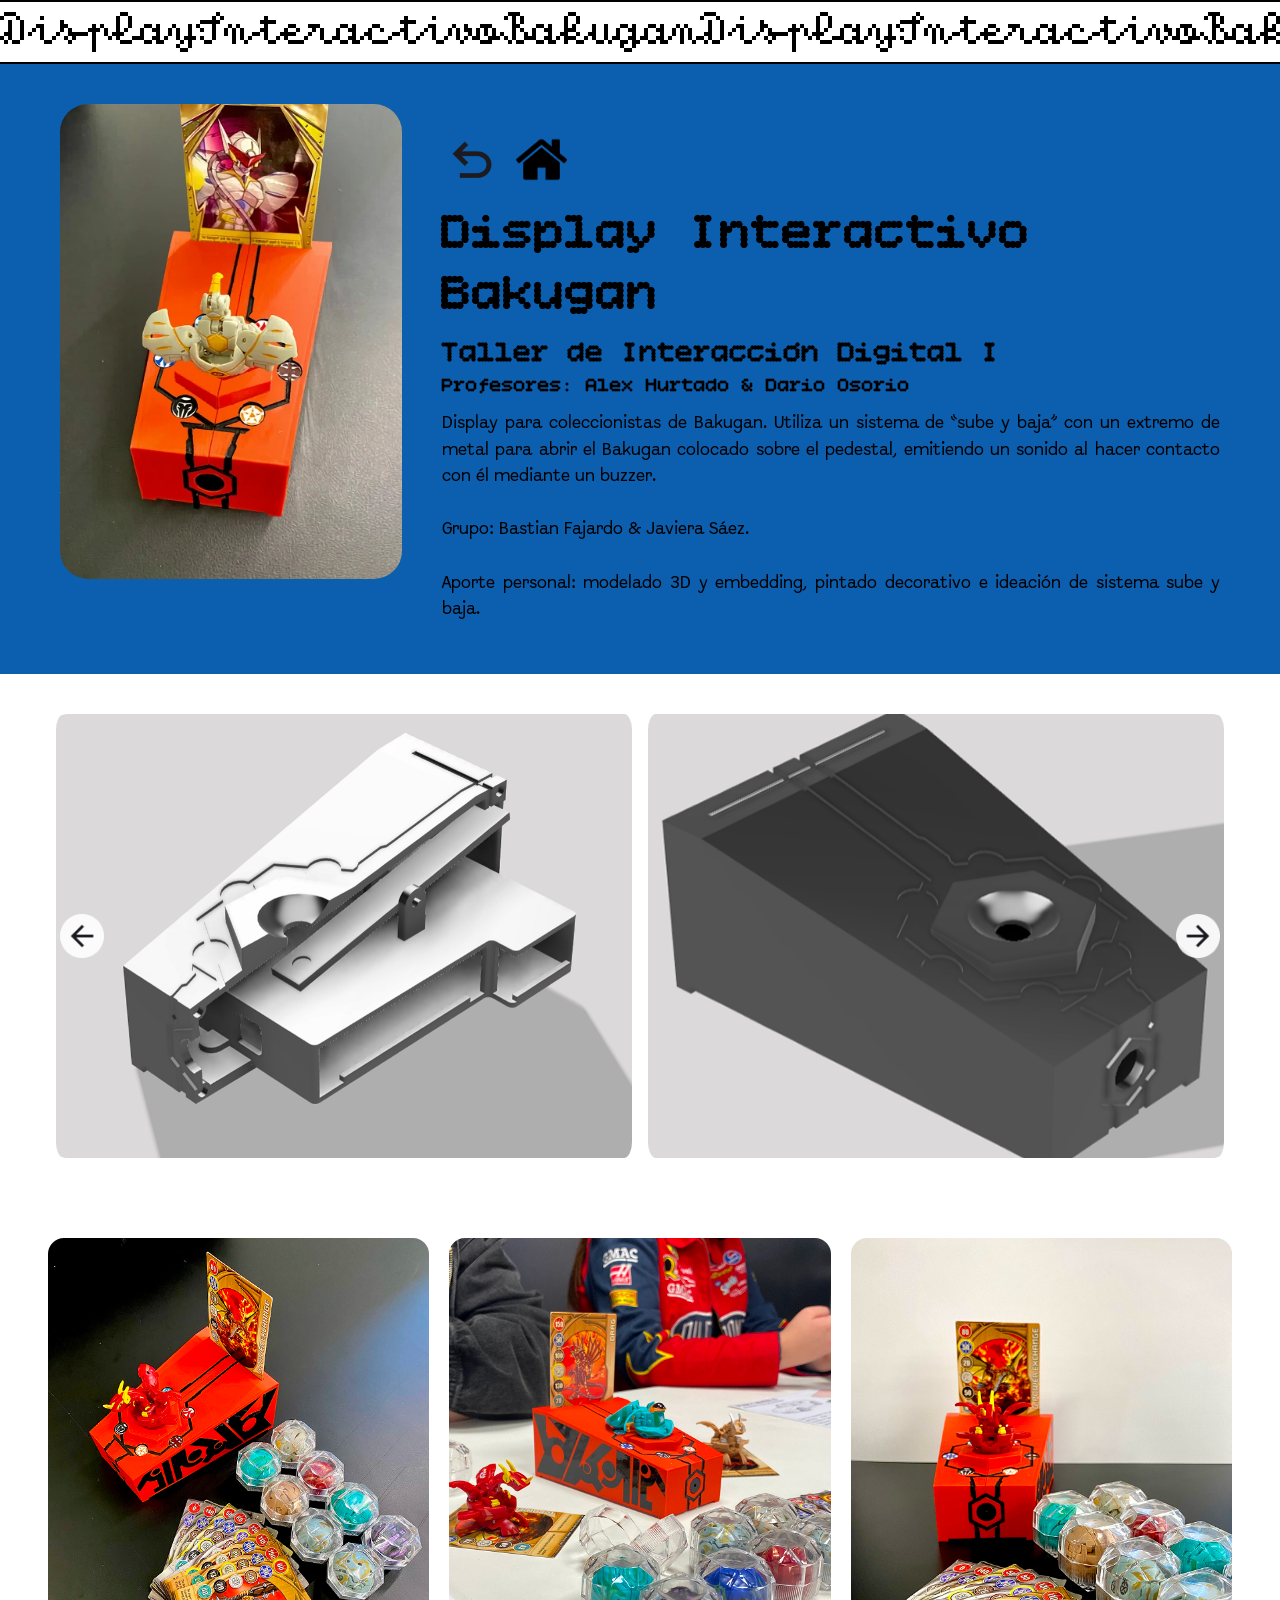
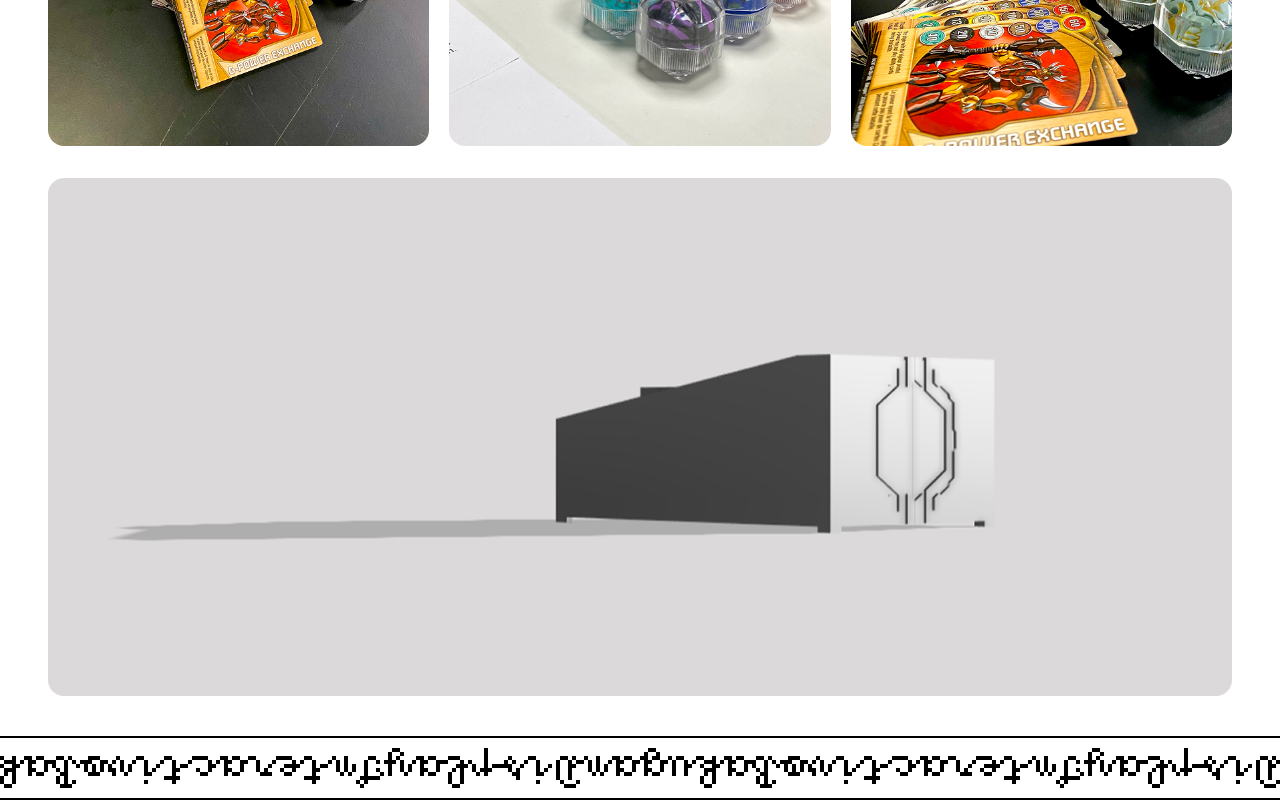
==== dd-bakugan.html @ 1d2b36e5 "initial commit" ====
<!--Código creado con la ayuda de Claude AI*-->
<!-- Define al navegador que estamos utilizando la versión estándar de HTML5 -->
<!DOCTYPE html>
<!-- Abre el documento HTML y define el idioma principal (español) -->
<html lang="es">
<head>
    <!-- Define la codificación de caracteres universal UTF-8 (admite acentos, ñ, emojis) -->
    <meta charset="UTF-8">
    <!-- Configura la visualización responsiva, adaptando el ancho del sitio al tamaño de la pantalla del dispositivo -->
    <meta name="viewport" content="width=device-width, initial-scale=1.0">
    <!-- Define el título de la pestaña del navegador -->
    <title>Mi Portafolio :) Display Interactivo Bakugan</title>
    <!-- Establecer favicon -->
    <link rel="icon" type="image/webp" href="assets/perfil.webp">
    <!-- Conexión previa a los servidores de Google Fonts para acelerar la carga de fuentes -->
    <link rel="preconnect" href="https://fonts.googleapis.com">
    <link rel="preconnect" href="https://fonts.gstatic.com" crossorigin>
    <!-- Carga de la tipografía Outfit desde Google Fonts en distintos grosores de letra -->
    <link href="https://fonts.googleapis.com/css2?family=Outfit:wght@300;400;500;600;700;800&display=swap" rel="stylesheet">
    <!-- Vincula la hoja de estilos CSS externa-->
    <link rel="stylesheet" href="css/styles.css">
</head>
<!--Contiene todo el contenido visible de la página.-->
<body>

 <!--=======================================================
      FRANJA SUPERIOR ANIMADA
  =======================================================-->
  <!---Aspecto visual texto-->
  <div class="franja-texto"> 
    <!---Movimiento de texto--->   
    <div class="ticker-track">  
    <!---Dos copias de texto--> 
      <span class="text-sup">DisplayInteractivoBakuganDisplayInteractivoBakuganDisplayInteractivoBakugan</span>
      <span class="text-sup">DisplayInteractivoBakuganDisplayInteractivoBakuganDisplayInteractivoBakugan</span>
    </div><!--fin ticker-track-->
  </div><!--fin franja-texto-->

  <!---Selecciónar bloque de color correcto-->
  <div class="bloque-proyecto-azul">
 
    <!-- Foto principal + texto descriptivo -->
    <div class="proyecto-header">  
 
      <!-- IMAGEN PRINCIPAL CON EFECTO PARALLAX -->

       <!-- Contenedor del efecto parallax (id único para que JavaScript lo identifique) -->
      <div id="parallax-scene" class="proyecto-foto-principal">
        <!--layer de imagen dentro del parallax, velocidad 3, apunta al archivo de la imagen dentro de assets-->
       <div class="layer" data-speed="3" style="background-image: url('assets/bakugan-menu.webp');">
       </div><!--fin de layer-->
      </div><!--fin de proyecto-foto-principal-->
 
    <!--=====================================================
         BLOQUE DE TEXTO: íconos + título + descripción
    =====================================================-->
      <!--Bloque de texto (derecha)-->
      <div class="proyecto-texto">

    <!-- Fila de íconos: volver al submenú + ir al menú principal -->
    <div class="proyecto-iconos">
       <!-- Enlace que lleva de vuelta al submenú de Proyectos Personales -->
      <a href="diseno-digital.html" target="_self">
        <!--img icono de undo-->
        <img src="assets/undo.png" class="undo2" alt="Volver">
      </a>
      <!-- Enlace que lleva de vuelta al menú principal -->
      <a href="index.html" target="_self">
        <!--img icono de home-->
        <img src="assets/home.png" class="home" alt="Inicio">
      </a>
    </div><!-- fin proyecto-iconos -->

         <!-- Título principal del proyecto -->
        <h1 class="proyecto-titulo">Display Interactivo Bakugan</h1>
         <!-- Subtítulo del proyecto -->
        <h3 class="proyecto-subtitulo">Taller de Interacción Digital I</h3>
        <h4 class="proyecto-sub-subtitulo">Profesores: Alex Hurtado & Dario Osorio</h4>    
 
        <!-- Descripción del proyecto -->
        <p class="proyecto-descripcion">
          Display para coleccionistas de Bakugan. Utiliza un sistema de “sube y baja” con un extremo de metal para abrir el Bakugan colocado sobre el pedestal, emitiendo un sonido al hacer contacto con él mediante un buzzer.<br><br>
          Grupo: Bastian Fajardo & Javiera Sáez.<br><br>
          Aporte personal: modelado 3D y embedding, pintado decorativo e ideación de sistema sube y baja.
        </p>
      </div><!-- fin proyecto-texto -->
 
    </div><!-- fin proyecto-header -->
  </div><!-- fin bloque-proyecto -->
 
<!--=======================================================
      CARRUSEL MANUAL
  =======================================================-->
<div class="carrusel-manual-contenedor">

  <!-- Ventana visible: corta las fotos que salen del área -->
  <div class="carrusel-ventana" id="ventana-aritos">

    <!-- Track: la fila de fotos que se desplaza en píxeles -->
    <div class="carrusel-track" id="track-aritos">
      <img src="assets/galería-baku/baku-1A.webp" class="carrusel-foto zoomable" alt="Bakugan 1">
      <img src="assets/galería-baku/baku-1B.webp" class="carrusel-foto zoomable" alt="Bakugan 2">
      <img src="assets/galería-baku/baku-1C.webp" class="carrusel-foto zoomable" alt="Bakugan 3">
    </div>

  </div>

  <!-- Flechas interactivas -->
   <!-- Flecha izquierda -->
  <button class="carrusel-btn izquierda"
          onclick="deslizarCarrusel('track-aritos', 'ventana-aritos', -1)">
    <img src="assets/flechas/flecha-izquierda.png" alt="Anterior">
  </button>
  <!-- Flecha derecha -->
  <button class="carrusel-btn derecha"
          onclick="deslizarCarrusel('track-aritos', 'ventana-aritos', 1)">
    <img src="assets/flechas/flecha-derecha.png" alt="Siguiente">
  </button>

</div>

  <!--=======================================================
      GALERÍA DE IMÁGENES
  =======================================================-->
  <!-- Área blanca de galería -->
  <div class="proyecto-galeria">
 
    <!-- Grilla simple de fotos (marcado con id zoomable) -->
    <div class="galeria-grid">
      <img src="assets/galería-baku/baku-2A.webp" class="galeria-img zoomable" alt="Baku detalle 1">
      <img src="assets/galería-baku/baku-2B.webp" class="galeria-img zoomable" alt="Baku detalle 2">
      <img src="assets/galería-baku/baku-2C.webp" class="galeria-img zoomable" alt="Baku detalle 3">
    </div>
 
    <!-- Imagen panorámica ancha (marcado con id zoomable) -->
    <img src="assets/galería-baku/baku-3A.webp" class="galeria-img-ancha zoomable" alt="Vista panorámica bakugan">
 
  </div><!-- fin proyecto-galeria -->

  <!--=======================================================
      FRANJA INFERIOR ANIMADA
  =======================================================-->
   <!---Aspecto visual texto-->
  <div class="franja-texto-inferior">
    <!---Movimiento de texto---> 
    <div class="ticker-track">
        <!--Dos copias de texto-->
      <span class="text-inf">DisplayInteractivoBakuganDisplayInteractivoBakuganDisplayInteractivoBakugan</span>
      <span class="text-inf">DisplayInteractivoBakuganDisplayInteractivoBakuganDisplayInteractivoBakugan</span>
    </div><!--fin ticker-track-->
  </div><!--fin franja-texto-inferior-->

     <!-- Estructura del lightbox (fondo oscuro + imagen ampliada) -->
    <!-- Se reutiliza para el zoom de cualquier foto marcada con la clase "zoomable" -->
    <div id="lightbox" class="lightbox">
      <img id="lightbox-img" src="" alt="Imagen ampliada">
    </div>

    <!-- Vincula la hoja de JavaScript externa -->
    <script src="js/script.js"></script>
 
</body><!--FIN BODY-->
</html><!--FIN PÁGINA-->
---- css/styles.css ----
/*Código creado con la ayuda de Claude AI*/
/*INICIO CÓDIGO CSS*/
/*=======================================================================================

ESTABLECER ELEMENTOS GLOBALES

=======================================================================================*/
 /*-----------------------------------------
 Establecer tipografías
 -----------------------------------------*/
  /*Tipografía decorativa Pixel Cursive*/
 @font-face {
    font-family: 'pixelcursive';                             /* Nombre que le asigno yo */
    src: url('../fonts/FT88-School.ttf') format('truetype'); /* Ruta al archivo */
    font-weight: normal;                                     /* Grosor de la letra */
    font-style: normal;                                      /* Estilo de la letra */ 
}
  /*Tipografía para títulos Bitcount*/
 @font-face {
    font-family: 'bitcount';                                                         /* Nombre que le asigno yo */
    src: url('../fonts/BitcountGridSingle_Cursive-SemiBold.ttf') format('truetype'); /* Ruta al archivo */
    font-weight: normal;                                                             /* Grosor de la letra */
    font-style: normal;                                                              /* Estilo de la letra */
}
  /*Tipografía para cuerpos de texto Abordage*/
 @font-face {
    font-family: 'abordage';                                       /* Nombre que le asigno yo */
    src: url('../fonts/Abordage-Regular.ttf') format('truetype');  /* Ruta al archivo */
    font-weight: normal;                                           /* Grosor de la letra */
    font-style: normal;                                            /* Estilo de la letra */
}
/*-----------------------------------------
Variables globales del diseño 
-----------------------------------------*/

 /*Paleta de colores*/
    :root { /*selector de elementos raíz del documento*/
    --amarillo: #FCC100;        /*color amarillo*/
    --rojo: #FC5200;            /*color rojo*/
    --azul: #0C5EAE;            /*color azul*/
    --bg-color: #FFFFFF;        /*color blanco*/     
    --texto: #0f172a;           /*color negro*/
    --transition-smooth: all 0.3s cubic-bezier(0.4, 0, 0.2, 1); /*transición para animación de hover*/
    }
    /* RESET: para sacar parametros preestabecidos del sitio web */
    *, *::before, *::after {  /*elementos que el programa agrega antes y despùes de cada elemento*/
      box-sizing: border-box;   /*incluye el padding y border dentro del ancho/alto declarado*/
      margin: 0;                /*margen reset*/
      padding: 0;               /*padding reset*/
    }
    
    /*dentro del body, preestablecido:*/
    body {
      font-family: 'abordage', "Helvetica", Arial, sans-serif;  /*tipografía abordage*/
      background: #ffffff;       /*color de fondo blanco*/
      overflow-x: hidden;          /*corta contenido sobresaliente en x*/
    }

/*=======================================================================================

MENÚ PRINCIPAL (INDEX.HTML)

=======================================================================================*/
    /*-----------------------------------------
       FRANJAS DE TEXTO ANIMADAS (ticker)
    -----------------------------------------*/
    /*Movimiento de texto*/
    @keyframes ticker{    /*define una animación con fotogramas clave*/
      0%   { transform: translateX(-50%); } /*texto inicia desplazado a la izquierda por la mitad de su ancho*/
      100% { transform: translateX(0); }    /*texto se deplaza a la derecha hacia su posición original*/
    }
    /*0% -> inicio de animación
    100% -> final de animación*/
    
    /* Este es el que se mueve, contiene las dos copias de texto juntas (que estan en el html)*/
    .ticker-track {
      display: inline-flex;                  /* pone los dos textos pegados, sin huecos */
      animation: ticker 70s linear infinite; /*animación continua (ticker), 20s en completar*/
    }

    /*------------FRANJA DE TEXTO SUPERIOR------------*/
    /*Aspecto visual de "caja" de texto*/
    .franja-texto {
      width: 100%;                     /*ocupa todo el ancho de donde esta contenido*/
      overflow: hidden;                /*se corta contenido que se sale de su contenedor*/
      white-space: nowrap;             /*texto se mantiene en una sola línea, sin pasar a otra*/
      border-top: 2px solid #000;    /*contorno superior de "caja"*/
      border-bottom: 2px solid #000; /*contorno inferior de "caja"*/
      padding: 4px 0;                  /*padding de 4px arriba y abajo, 0 a los lados*/
    }

    /*Aspecto visual texto dentro de "caja"*/
    .text-sup {
      display: inline-block;                         /*display que respeta configuración de textos y tenerlos uno al lado del otro*/
      color: #000000;                              /*color de texto negro*/ 
      font-family: 'pixelcursive', monospace;        /*tipografía*/
      font-weight: 400;                              /*grosor de texto normal(400)*/
      font-size: clamp(28px, 4vw, 40px);             /*parámetros de cambios en tamaño de texto dentro de distintas pantallas(mín, espacio que ocupa, máx)*/
      line-height: 1.3;                              /*altura de línea de texto*/
    }

    /*------------------FRANJA DE TEXTO INFERIOR (igual a la superior, rotada)---------*/
    /*Aspecto visual de "caja" de texto*/
    .franja-texto-inferior {
      width: 100%;                      /*ocupa todo el ancho de donde esta contenido*/
      overflow: hidden;                 /*se corta contenido que se sale de su contenedor*/
      white-space: nowrap;              /*texto se mantiene en una sola línea, sin pasar a otra*/
      border-top: 2px solid #000;     /*contorno superior de "caja"*/
      border-bottom: 2px solid #000;  /*contorno inferior de "caja"*/
      padding: 4px 0;                   /*padding de 4px arriba y abajo, 0 a los lados*/
      /*La franja inferior va al revés*/
      transform: rotate(180deg); /*rotar texto 180*/
    }                 
 
    /*Aspecto visual texto dentro de "caja"*/
    .text-inf {
      display: inline-block;                  /*display que respeta configuración de textos y tenerlos uno al lado del otro*/
      color: #000000;                       /*color de texto*/
      font-family: 'pixelcursive', monospace; /*tipografía*/
      font-weight: 400;                       /*grosor de texto normal(400)*/
      font-size: clamp(28px, 4vw, 40px);      /*parámetros de cambios en tamaño de texto dentro de distintas pantallas(mín, espacio que ocupa, máx)*/
      line-height: 1.3;                       /*altura de línea de texto*/
    }
 
    /*-----------------------------------------------------
       SECCIÓN SUPERIOR  (títulos + cabecera)
    -----------------------------------------------------*/
     /* Cabecera de color rojo */
     .cabecera {
     background: #FC5200; /*color de fondo*/
     padding: 80px 65px;    /*espacio interior entre borde y contenido*/
    }   

    /*-------------Títulos-------------*/
    /*título principal "Javiera Sáez"*/
    .title_javiera_saez {
      color: #000000;                       /*color*/
      font-family: 'pixelcursive', monospace; /*tipografía*/
      font-weight: 400;                       /*grosor de texto normal(400)*/
      font-size: clamp(36px, 5.5vw, 75px);    /*parámetros de cambios en tamaño de texto dentro de distintas pantallas(mín, espacio que ocupa, máx)*/
      line-height: 1.3;                       /*altura de línea de texto*/
      text-align: center;                     /*alineación del texto*/
    }
 
    /*título principal "Portafolio"*/
    .title_portafolio {
      color: #000000;                   /*color*/
      font-family: 'bitcount', monospace; /*tipografía*/
      font-weight: 600;                   /*grosor de texto normal(400)*/
      font-size: clamp(36px, 5.5vw, 75px);/*parámetros de cambios en tamaño de texto dentro de distintas pantallas(mín, espacio que ocupa, máx)*/
      line-height: 1.2;                   /*altura de línea de texto*/
      text-align: center;                 /*alineación del texto*/
      letter-spacing: 2px;                /*espacio entre letras*/
    }
    
    /*---------------------------------------------------
       SECCIÓN TRABAJOS: tarjetas con los gatitos
    ----------------------------------------------------*/

    /* Área blanca de menú donde van las tarjetas */
    .seccion-trabajos {
      display: flex;          /*layout de elementos, flexible*/
      position: relative;     /*posición de referencia*/
      min-height: 550px;      /*altura mínima*/
      overflow: visible;      /*contenido sobresale de elemento*/
      margin-left: 0;         /*margen, izquierdo*/
    }
 
    /* Rectángulo decorativo amarillo a la derecha */
    .rectangle_fondo_amarillo {
      position: absolute;            /*posición relativa a referencia*/
      right: 0;                      /*posición exacta respecto a contenedor de referencia, derecha*/
      top: 0;                        /*posición exacta respecto a contenedor de referencia, arriba*/
      width: 30%;                    /*ancho*/
      height: 100%;                  /*altura*/
      background: #FCC100;         /*color de fondo*/
      border: 1px solid transparent; /*orilla*/
      z-index: 0;                    /*control de apilamiento (nº mayor sobre menor)*/
    }
 
    /* Contenido principal sobre el fondo */
    .contenido_principal {
      position: relative;            /*posición de referencia*/
      z-index: 1;                    /*control de apilamiento (nº mayor sobre menor)*/
      width: 100%;                   /*ancho*/
      padding: 40px 60px 80px 60px;  /*espacio interno entre elemento y su contenido*/
      display: flex;                 /*layout de elementos, flexible*/
      flex-direction: column;        /*específica orientación de items flex*/
      gap: 24px;                     /*espacio entre "hijos" de un contenedor*/
    }

    /* Aspecto título "trabajos" */
    .title_trabajos {
     color: #000000;                   /*color*/
     font-family: 'bitcount', monospace; /*tipografía*/
     font-weight: 400;                   /*grosor de texto normal(400)*/
     font-size: clamp(28px, 4vw, 50px);  /*parámetros de cambios en tamaño de texto dentro de distintas pantallas(mín, espacio que ocupa, máx)*/
     letter-spacing: 2px;                /*espacio entre letras*/
    }

    /* Fila de tarjetas/gatitos */
    .contenedor-botones {
      display: flex;                     /*layout de elementos, flexible*/
      flex-direction: row;               /*específica orientación de items flex*/
      gap: 40px;                         /*espacio entre "hijos" de un contenedor*/
      flex-wrap: wrap;                   /*elementos dentro de un contenedor pasa hacía abajo si no caben*/
      align-items: flex-end; /* alinea por la base para que los textos queden a la misma altura */
      margin-top: 16px;      /*margen, arriba*/
      margin-left: 0;        /*margen, izquierdo*/
      justify-content: left; /* centra las tres tarjetas horizontalmente */
      padding-right: 0;      /*espacio interno entre elemento y su contenido*/
    }
 
    /* Tarjeta genérica (enlace) */
    .tarjeta-categoria {
      display: flex;             /*layout de elementos, flexible*/
      flex-direction: column;    /*específica orientación de items flex*/
      align-items: flex-start;   /*alinear por eje*/
      gap: 12px;                 /*espacio entre "hijos" de un contenedor*/
      text-decoration: none;     /*decoración de texto*/
      cursor: pointer;           /*cambio del cursor*/
    }
 
    /* ------------------------------------------------------
       TARJETA: rectángulo de color + imagen desplazada
    ------------------------------------------------------- */
    /*apariencia de tarjeta de área total*/
    .tarjeta-visual {
      position: relative;   /*posición de referencia*/
      /* tamaño total del área = rectángulo + desplazamiento */
      width: 340px;   /*ancho*/
      height: 340px;  /*altura*/
    }
    /*ANIMACIÓN DE HOVER*/
    /* Estado normal: prepara la animación */
    .tarjeta-categoria {
      transition: all 0.3s cubic-bezier(0.4, 0, 0.2, 1); /*estado de transicion para animación*/
    }
    /*ANIMACIÓN DE HOVER*/
    /* Al pasar el mouse (hover): se eleva y agrega sombra */
    .tarjeta-categoria:hover {
      transform: translateY(-8px);                           /*elevación*/
      filter: drop-shadow(0px 8px 6px rgba(0, 0, 0, 0.2)); /*efecto de sombra*/
    }
 
    /* Rectángulos de color para botones de gatitos (abajo-izquierda) */
    .rectangle_rojo,
    .rectangle_amarillo,
    .rectangle_azul {
      position: absolute;              /*posición relativa a referencia*/
      bottom: 0;                       /*posición exacta respecto a contenedor de referencia, abajo*/
      left: 0;                         /*posición exacta respecto a contenedor de referencia, izquierda*/
      width: 300px;                    /*ancho*/
      height: 300px;                   /*altura*/
      border-radius: 28px;             /*radio de orilla*/
      border: 1px solid transparent;   /*orilla*/
    }
    /* Asignar sus colores correspondientes */
    .rectangle_rojo    { background: #FC5200; }  /*color de fondo*/
    .rectangle_amarillo{ background: #FCC100; }  /*color de fondo*/
    .rectangle_azul    { background: #0C5EAE; }  /*color de fondo*/
 
    /* Imágenes (arriba-derecha, desplazadas ~28px) */
    .img_gatito1,
    .img_gatito2,
    .img_gatito3 {
      position: absolute;     /*posición relativa a referencia*/
      top: 0;                 /*posición exacta respecto a contenedor de referencia, arriba*/
      right: 0;               /*posición exacta respecto a contenedor de referencia, derecha*/
      width: 300px;           /*ancho*/
      height: 300px;          /*altura*/
      background: #E6E6E6;  /*color de fondo*/
      border-radius: 24px;    /*radio de orilla*/
      object-fit: cover;      /*rellena espacio sin deformarse*/
      display: block;         /*layout de elementos, en bloque*/
    }
 
    /* Etiquetas de texto debajo de cada tarjeta */
    .text_diseño-plan-comun,
    .text-proyectos-personales,
    .text-DID {
      color: #000000;                                         /*color*/
      font-family: 'abordage', "Helvetica", Arial, sans-serif;  /*tipografía*/
      font-weight: 400;                                         /*grosor de texto normal(400)*/
      font-size: clamp(13px, 1.5vw, 18px);                      /*parámetros de cambios en tamaño de texto dentro de distintas pantallas(mín, espacio que ocupa, máx)*/
      line-height: 1.3;                                         /*altura de línea de texto*/
      text-align: left;                                         /*alineación del texto*/
      margin-left: 15px;                                        /*margen, izquierdo*/
    }
 
    /*-----------------------------------------
       FOOTER: contacto (fondo azul)
    -----------------------------------------*/

    /* FRANJA AZUL delgada de separación */
    .rectangle_fondo_azul {
      width: 100%;            /*ancho*/
      height: 14px;           /*altura*/
      background: #0C5EAE;  /*color de fondo*/
    }
 
    /*footer de menú*/
    .footer {
      background: #0C5EAE;      /*color de fondo*/
      display: flex;              /*layout de elementos, flexible*/
      flex-direction: row;        /*específica orientación de items flex*/
      align-items: center;        /*alinear por eje*/
      gap: 32px;                  /*espacio entre "hijos" de un contenedor*/
      padding: 60px 60px 200px;   /*espacio interno entre elemento y su contenido*/
    }
 
    /* Foto de perfil */
    .img-perfil {
      width: 170px;         /*ancho*/
      height: 170px;        /*altura*/
      border-radius: 22px;  /*borde de orilla*/
      object-fit: cover;    /*rellena espacio sin deformarse*/
      flex-shrink: 0;       /*objeto no se achica*/
      display: block;       /*layout de elementos, en bloque*/
    }
 
    /* Línea divisora vertical entre foto y texto */
    .vertical-line-1 {
      width: 1px;               /*ancho*/
      height: 120px;            /*altura*/
      background: #fbfdfd00;  /*color de fondo*/
      flex-shrink: 0;           /*objeto no se achica*/
    }
 
    /* Bloque de nombre + descripción + contactos */
    .bloque-contacto {
      display: flex;          /*layout de elementos, flexible*/
      flex-direction: column; /*específica orientación de items flex*/
      gap: 10px;              /*espacio entre "hijos" de un contenedor*/
    }
 
    /*texto para contactos*/
    .text_contacto_javiera-saez {
      color: #FBFDFD;                       /*color*/
      font-family: 'pixelcursive', monospace; /*tipografía*/
      font-weight: 400;                       /*grosor de texto normal(400)*/
      font-size: clamp(18px, 2.5vw, 30px);    /*parámetros de cambios en tamaño de texto dentro de distintas pantallas(mín, espacio que ocupa, máx)*/
      line-height: 1.3;                       /*altura de línea de texto*/
    }
 
    /*texto para contactos*/
    .text_contacto_info {
      color: #FBFDFD;     /*color*/
      font-family: 'abordage', "Helvetica", Arial, sans-serif;  /*tipografía*/
      font-weight: 400;                                         /*grosor de texto normal(400)*/
      font-size: clamp(12px, 1.3vw, 16px);                      /*parámetros de cambios en tamaño de texto dentro de distintas pantallas(mín, espacio que ocupa, máx)*/
      line-height: 1.6;                                         /*altura de línea de texto*/
    }
 
    /* --------------------------------------------------------
       FILA DE ICONOS DE CONTACTO
       (separados por una línea vertical entre mail e instagram)
    -------------------------------------------------------- */
    /*orden de íconos*/
    .fila-iconos {
      display: flex;            /*layout de elementos, flexible*/
      flex-direction: row;      /*específica orientación de items flex*/
      align-items: flex-start;  /* alinea por arriba */
      gap: 20px;                /*espacio entre "hijos" de un contenedor*/
      margin-top: 4px;          /*margen, arriba*/
    }
 
    /* Cada grupo icono+texto es una columna */
    .icono-grupo {
      display: flex;            /*layout de elementos, flexible*/
      flex-direction: column;   /*específica orientación de items flex*/
      align-items: flex-start;  /*alinear por eje*/
      gap: 4px;                 /*espacio entre "hijos" de un contenedor*/
    }

    /*aspecto visual fotos íconos*/
    .img_software {
      width: 60px;         /*ancho*/
      height: 60px;        /*altura*/
      border-radius: 6px;  /*borde de orilla*/
      object-fit: cover;   /*rellena espacio sin deformarse*/
      display: block;      /*layout de elementos, en bloque*/
    }
 
    /*aspecto visual fotos íconos*/
    .img_mail,
    .img_instagram {
      width: 28px;         /*ancho*/
      height: 28px;        /*altura*/
      border-radius: 6px;  /*borde de orilla*/
      object-fit: cover;   /*rellena espacio sin deformarse*/
      display: block;      /*layout de elementos, en bloque*/
    }
 
    /*texto de íconos*/
    .text_mail_udd,
    .text_xxx {
      color: #FBFDFD;     /*color*/
      font-family: 'abordage', "Helvetica", Arial, sans-serif;  /*tipografía*/
      font-weight: 400;                                         /*grosor de texto normal(400)*/
      font-size: clamp(11px, 1.2vw, 14px);                      /*parámetros de cambios en tamaño de texto dentro de distintas pantallas(mín, espacio que ocupa, máx)*/
      line-height: 1.3;                                         /*altura de línea de texto*/
    }
 
    /* Línea vertical entre los dos grupos de iconos */
    .vertical-line-2 {
      width: 1px;             /*ancho*/
      height: 52px;           /* cubre icono + texto */
      background: #FBFDFD;  /*color de fondo*/
      flex-shrink: 0;         /*objeto no se encoge*/
      align-self: center;     /*alineación*/
    }

/*=======================================================================================

PÁGINAS SUBMENUS: PLAN COMÚN, PROYECTOS PERSONALES Y DISEÑO DIGITAL

=======================================================================================*/
 
    /* -----------------------------------------
       CUERPO PRINCIPAL: barra lateral + contenido
   ----------------------------------------- */
    /*Organizaciòn de página*/
    .pagina {
      display: flex;                   /*layout de elementos, flexible*/
      flex-direction: row;             /*específica orientación de items flex*/
      min-height: calc(100vh - 130px); /* altura mínima */
    }
 
    /* Rectángulo lateral izquierdo de color */
    .rect-plan-comun,
    .rect-personal,
    .rect-did {
      width: 300px;           /*ancho*/
      flex-shrink: 0;         /*no cambia de tamaño*/
      padding: 32px 23px;     /*espacio interno entre elemento y su contenido*/
      display: flex;          /*layout de elementos, flexible*/
      flex-direction: column; /*específica orientación de items flex*/
      gap: 24px;              /*espacio entre "hijos" de un contenedor*/
    }
    /* Establecer colores de cada uno */
    .rect-plan-comun { background: #FC5200; } /*color de fondo*/
    .rect-personal   { background: #FCC100; } /*color de fondo*/
    .rect-did        { background: #0C5EAE; } /*color de fondo*/ 
 
    /* Botón para volver al menú (ícono undo) */
    .undo {
      width: 48px;                          /*ancho*/
      height: 50px;                         /*altura*/
      cursor: pointer;                      /*cambio del cursor*/
      display: block;                       /*layout de elementos, flexible*/
      transition: all 0.3s ease;            /*estado de transicion para animación*/  
      border-bottom: 2px solid transparent; /*línea para efecto hover, transparente por defecto*/

    }
    /*hover*/
    .undo:hover {
     border-bottom: 2px solid #000000; /*línea que aparece al hacer hover*/
     transform: translateY(-2px);        /*se eleva levemente*/ 
    }
 
    /* Texto descriptivo */
    .text-descriptivo {
      width: 100%;                                            /*ancho*/
      color: #000000;                                       /*color*/
      font-family: 'abordage', Helvetica, Arial, sans-serif;  /*tipografía*/
      font-weight: 400;                                       /*grosor de texto normal(400)*/
      font-size: clamp(13px, 1.5vw, 18px);                    /*parámetros de cambios en tamaño de texto dentro de distintas pantallas(mín, espacio que ocupa, máx)*/
      line-height: 1.3;                                       /*altura de línea de texto*/
      text-align: left;                                       /*alineación del texto*/
    }
 
    /* Área de imágenes */
    .area-imagenes,
    .area-imagenes-plan-comun {
      flex: 1;
      padding: 40px 48px;     /*espacio interno entre elemento y su contenido*/
      display: grid;          /*layout de elementos, grilla*/
      gap: 90px;              /*espacio entre "hijos" de un contenedor*/
      align-content: start;   /*alinear al principio*/
    }

    /* 2 columnas para proyectos personales y diseño digital */
    .area-imagenes {
      grid-template-columns: repeat(2, 280px); /* dos columnas del mismo ancho que las imágenes */
    }

    /* 3 columnas para plan común */
    .area-imagenes-plan-comun {
     grid-template-columns: repeat(3, 280px);
    }

    /* Contenedor del efecto - posición relativa para que el texto se posicione dentro */
    .foto-con-hover {
      position: relative;      /*posición de referencia*/
      display: block;          /*layout de elementos, en bloque*/
      width: 332px;            /*ancho*/
      border-radius: 28px;     /*borde de orilla*/
      overflow: hidden;        /* corta el texto para que no se salga de la foto */
      text-decoration: none;   /*decoración de texto*/
      transition: all 0.3s cubic-bezier(0.4, 0, 0.2, 1); /*transición para efecto*/
    }  
    
    /* Sombra y elevación van en el CONTENEDOR, no en la imagen */
    .foto-con-hover:hover {
      transform: translateY(-6px);                           /*elevación*/
      filter: drop-shadow(0px 8px 6px rgba(0, 0, 0, 0.1)); /*sombra*/
    }
 
    /* Las tres imágenes placeholder para las fotos */
    .foto-con-hover .image-placeholder-1,
    .foto-con-hover .image-placeholder-2,
    .foto-con-hover .image-placeholder-3 {
      transition: all 0.3s cubic-bezier(0.4, 0, 0.2, 1);
      width: 332px;                    /*ancho*/
      height: 465px;                   /*altura*/
      background: #E6E6E6;           /*color de fondo*/
      border-radius: 28px;             /*borde de orilla*/
      object-fit: cover;               /*rellena espacio sin deformarse*/
      display: block;                  /*layout de elementos, en bloque*/
      transition: opacity 0.3s ease;   /* solo anima la opacidad */
      opacity: 1;                      /* visible por defecto */ 
    }
    /*con el hover*/
    .foto-con-hover:hover .image-placeholder-1,
    .foto-con-hover:hover .image-placeholder-2,
    .foto-con-hover:hover .image-placeholder-3 {
      opacity: 0.4;     /*nivel de opacidad*/
    }

    /* Texto que aparece encima (invisible por defecto hasta que se interactua)*/
    .foto-titulo {
     position: absolute;          /*se posiciona dentro del .foto-con-hover*/
     top: 50%;                    /*empieza desde el medio de imágen*/
     transform: translateY(-50%); /*se ajusta a sí mismo para quedar exactamente centrado*/
     left: 0;
     width: 100%;                         /*ancho*/
     text-align: center;                  /*alineación del texto*/
     color: #000000;                    /*color*/
     font-family: 'bitcount', monospace;  /*tipografía*/
     font-size: clamp(25px, 1.5vw, 30px); /*parámetros de cambios en tamaño de texto dentro de distintas pantallas(mín, espacio que ocupa, máx)*/
     opacity: 0;                          /* invisible por defecto */
     transition: opacity 0.3s ease;       /*transición para animación*/
     padding: 0 12px;                     /*espacio interno entre elemento y su contenido*/
    }

    .foto-con-hover:hover .foto-titulo {
      opacity: 1;   /* texto aparece */
}

/*=======================================================================================

PÁGINAS DE PROYECTOS

=======================================================================================*/
 
    /* Bloque superior de color */
    .bloque-proyecto-rojo,
    .bloque-proyecto-amarillo,
    .bloque-proyecto-azul {
      display: flex;          /*layout de elementos, flexible*/
      flex-direction: column; /*específica orientación de items flex*/
    }
    /* Asignar colores a bloques */
    .bloque-proyecto-rojo     {background: #FC5200;}  /*color de fondo*/
    .bloque-proyecto-amarillo {background: #FCC100;}  /*color de fondo*/
    .bloque-proyecto-azul     {background: #0C5EAE;}  /*color de fondo*/
 
    /* Fila de íconos: flecha volver + casa */
    .proyecto-iconos {
      display: flex;          /*layout de elementos, flexible*/
      flex-direction: row;    /*específica orientación de items flex*/
      gap: 12px;              /*espacio entre "hijos" de un contenedor*/
      padding: 20px 24px 0 0; /*espacio interno entre elemento y su contenido*/
      align-items: center;    /*alinear por eje*/
    }
 
    /*ícono home*/
    .home {
      width: 55px;                          /*ancho*/
      height: 57px;                         /*altura*/
      cursor: pointer;                      /*cambio del cursor*/
      display: block;                       /*layout de elementos, en bloque*/
      transition: all 0.3s ease;            /*transición para efecto*/
      border-bottom: 2px solid transparent; /*orilla, abajo*/
      padding-bottom: 4px;                  /*espacio interno entre elemento y su contenido*/
      object-fit: contain;                  /*objeto se ve entero*/
    }

    /*flecha para volver en pag de proyectos*/
    .undo2 {
      width: 60px;                          /*ancho*/
      height: 60px;                         /*altura*/
      cursor: pointer;                      /*cambio del cursor*/
      display: block;                       /*layout de elementos, en bloque*/
      transition: all 0.3s ease;
      border-bottom: 2px solid transparent; /*orilla, abajo*/
      object-fit: contain;                  /*objeto se ve entero*/
    }

    /*aplicar hover*/
    .home:hover,
    .undo2:hover {
      border-bottom: 2px solid #000000; /*orilla, abajo*/
      transform: translateY(-2px);        /*movimiento*/
    }
 
    /* Fila principal: foto grande + texto */
    .proyecto-header {
      display: flex;                  /*layout de elementos, flexible*/
      flex-direction: row;            /*específica orientación de items flex*/
      align-items: flex-start;        /*alinear por eje*/
      gap: 40px;                      /*espacio entre "hijos" de un contenedor*/
      padding: 40px 60px 50px 60px;   /*espacio interno entre elemento y su contenido*/
    }
/*------------------------------EFECTO PARALLAX------------------------------*/
    /* Contenedor del parallax - Foto principal del proyecto (izquierda) */
    #parallax-scene {
     position: relative;                                /*posición de referencia*/
     width: 342px;                                      /*ancho*/
     height: 475px;                                     /*altura*/
     border-radius: 28px;                               /*radio de orilla*/
     overflow: hidden;                                  /*no se ve overflow al salir de contenedor*/
     flex-shrink: 0;                                    /*objeto no se achica*/
     transition: all 0.3s cubic-bezier(0.4, 0, 0.2, 1); /*transición para efecto*/
    }

    /*hover*/
    #parallax-scene:hover {
    transform: translateY(-6px);                           /*elevación*/
    filter: drop-shadow(0px 8px 6px rgba(0, 0, 0, 0.2)); /*sombra*/
    }

/* La capa de imagen dentro del parallax */
  #parallax-scene .layer {
    position: absolute;                  /*posición relativa a referencia*/
   width: 115%;                          /* más grande que el contenedor para que haya espacio de movimiento */
   height: 115%;                         /*altura*/
   background-size: cover;               /*tamaño de fondo, cubrir*/
    background-position: center;         /*posición de fondo*/
   transition: transform 0.1s ease-out;  /*transicón de animación*/
   /* top y left negativos para centrar la imagen */
    top: -7.5%;                         /*posición exacta respecto a contenedor de referencia, arriba*/
   left: -7.5%;                         /*posición exacta respecto a contenedor de referencia, izquierda*/
    }
/*------------------------------FIN EFECTO PARALLAX------------------------------*/
    /* Espacio de bloque de texto (derecha) */
    .proyecto-texto {
      display: flex;          /*layout de elementos, flexible*/
      flex-direction: column; /*específica orientación de items flex*/
      gap: 12px;              /*espacio entre "hijos" de un contenedor*/
      padding-top: 8px;       /*espacio interno entre elemento y su contenido*/
      max-width: 1000px;      /*ancho máximo*/
    }
    /*texto de títulos*/
    .proyecto-titulo {
      font-family: 'bitcount', monospace; /*tipografía*/
      font-size: clamp(40px, 4vw, 55px);  /*parámetros de cambios en tamaño de texto dentro de distintas pantallas(mín, espacio que ocupa, máx)*/
      font-weight: 400;                   /*grosor de texto normal(400)*/
      color: #000000;                   /*color*/
      line-height: 1.2;                   /*altura de línea de texto*/
    }
    /* subtítulo: examen, profesor */
    .proyecto-subtitulo {
      font-family: 'bitcount', monospace; /*tipografía*/
      font-size: clamp(30px, 1.2vw, 40px);/*parámetros de cambios en tamaño de texto dentro de distintas pantallas(mín, espacio que ocupa, máx)*/
      font-weight: 400;                   /*grosor de texto normal(400)*/
      color: #000000;                   /*color*/
      line-height: 1;                     /*altura de línea de texto*/
      
    }
    /*subtítulo más pequeño: ayudante*/
    .proyecto-sub-subtitulo {
      font-family: 'bitcount', monospace;   /*tipografía*/
      font-size: clamp(20px, 1.2vw, 35px);  /*parámetros de cambios en tamaño de texto dentro de distintas pantallas(mín, espacio que ocupa, máx)*/
      font-weight: 400;                     /*grosor de texto normal(400)*/
      color: #000000;                     /*color*/
      line-height: 0.5;                     /*altura de línea de texto*/
  
    }
    /*cuerpo de texto*/
    .proyecto-descripcion {
      font-family: 'abordage', Helvetica, Arial, sans-serif;  /*tipografía*/
      font-size: clamp(14px, 1.3vw, 20px); /*parámetros de cambios en tamaño de texto dentro de distintas pantallas(mín, espacio que ocupa, máx)*/
      font-weight: 400;                    /*grosor de texto normal(400)*/
      color: #000000;                    /*color*/
      line-height: 1.6;                    /*altura de línea de texto*/
      margin-top: 8px;                     /*margen, arriba*/
      text-align: justify;                 /*para texto justificado*/
    }
 
  /*------------------------------GALERÍA DE FOTOS------------------------------*/
    /*galería de fotos simple*/
    .proyecto-galeria {
      background: #ffffff;  /*color de fondo*/
      padding: 40px 48px;     /*espacio interno entre elemento y su contenido*/
      display: flex;          /*layout de elementos, flexible*/
      flex-direction: column; /*específica orientación de items flex*/
      gap: 32px;              /*espacio entre "hijos" de un contenedor*/
    }
 
    /* Grilla de imágenes de la galería */
    .galeria-grid {
      display: grid;                                              /*layout de elementos, grilla*/
      grid-template-columns: repeat(auto-fit, minmax(260px, 1fr));/*template de la grilla*/
      gap: 20px;                                                  /*espacio entre "hijos" de un contenedor*/
    }
 
    /* Cada imagen de la galería */
    .galeria-img {
      width: 100%;                                        /*ancho*/
      aspect-ratio: 3 / 4;                                /*ratio de tamaño*/
      object-fit: cover;                                  /*rellena espacio sin deformarse*/
      border-radius: 16px;                                /*radio de orilla*/
      display: block;                                     /*layout de elementos, en bloque*/
      transition: all 0.3s cubic-bezier(0.4, 0, 0.2, 1);  /*transicón de animación*/
    }
    /*hover*/
    .galeria-img:hover {
      transform: translateY(-4px);                            /*elevación*/
      filter: drop-shadow(0px 6px 8px rgba(0, 0, 0, 0.18)); /*sombra*/
    }
 
    /* Imagen que ocupa todo el ancho (foto panorámica) */
    .galeria-img-ancha {
      width: 100%;                                      /*ancho*/
      aspect-ratio: 16 / 7;                             /*ratio de tamaño*/
      object-fit: cover;                                /*rellena espacio sin deformarse*/
      border-radius: 16px;                              /*radio de orilla*/
      display: block;                                   /*layout de elementos, en bloque*/
      transition: all 0.3s cubic-bezier(0.4, 0, 0.2, 1);/*transicón de animación*/
    }
    /*hover*/
    .galeria-img-ancha:hover {
      transform: translateY(-4px);                            /*elevación*/
      filter: drop-shadow(0px 6px 8px rgba(0, 0, 0, 0.18)); /*sombra*/
    }
 /*------------------------------FIN GALERÍA DE FOTOS------------------------------*/

 /*----------------------------GALERÍA DE FOTOS MOSAICO------------------------------*/
 /*(para filas de fotos con distintos tamaños- Timbres y aretes)*/
/*fotos de a dos*/
.galeria-grid-mosaico2 {
  columns: 2 260px;       /* crea 3 columnas de mínimo 260px cada una; si no cabe, reduce automáticamente la cantidad de columnas en pantallas chicas */
  column-gap: 20px;       /* espacio entre columnas */
}
/*fotos de a tres*/
.galeria-grid-mosaico3 {
  columns: 3 260px;       /* crea 3 columnas de mínimo 260px cada una; si no cabe, reduce automáticamente la cantidad de columnas en pantallas chicas */
  column-gap: 20px;       /* espacio entre columnas */
}
/*look de las imagenes*/
.galeria-grid-mosaico2 img,
.galeria-grid-mosaico3 img {
  width: 100%;                                 /* la foto ocupa todo el ancho de su columna */
  height: auto;                                /* alto automático: respeta la proporción original de cada foto */
  max-height: 420px;                           /* altura máxima */
  display: block;                              /* layout de elementos, en bloque */
  border-radius: 28px;                         /* radio de esquinas */
  margin-bottom: 20px;                         /* espacio vertical entre fotos de la misma columna */
  break-inside: avoid;                         /* evita que una foto se corte a la mitad entre dos columnas */
  transition: all 0.3s cubic-bezier(0.4, 0, 0.2, 1);  /* transición suave para el hover */
}
/*hover*/
.galeria-grid-mosaico2 img:hover,
.galeria-grid-mosaico3 img:hover {
  transform: translateY(-4px);                             /* elevación */
  filter: drop-shadow(0px 6px 8px rgba(0, 0, 0, 0.18));  /* sombra */
}
/*----------------------------FIN GALERÍA DE FOTOS MOSAICO------------------------------*/
/*-------------------------------GALERÍA DE SPRITES------------------------------*/
/*para mostrar bien los sprites de MaoMao*/
.galeria-sprites {
  display: flex;              /* layout de elementos, flexible:pone todos los sprites en fila */
  flex-wrap: wrap;            /* si no caben todos en una fila, los pasa a la siguiente línea */
  justify-content: center;    /* los centra horizontalmente */
  align-items: center;        /* los alinea verticalmente entre sí */
  gap: 24px;                  /* gap entre cada sprite */
  padding: 20px 0;            /* gap superior */
}
/*look de imagenes sprites*/
.galeria-sprites img {
  width: 140px;                        /* ancho */
  height: auto;                        /* mantiene la proporción original de cada sprite */
  image-rendering: pixelated;          /* evita que el navegador difumine los píxeles al escalar: para que no se vean borroso */
  /*cursor: default;                   /* cursor normal, sin zoom (no son clickeables) */
}
/*----------------------------FIN GALERÍA DE SPRITES------------------------------*/

/*------------------------------CARRUSEL POR DESVANECIMIENTO (fade)------------------------------*/
/*look del carrusel*/
.carrusel-desvanecimiento {
  position: relative;     /*posición de referencia*/
  width: 100%;            /*puede ocupar todo el ancho de la página*/
  height: 650px;          /*altura*/
  margin: 0 auto;         /*centra el carrusel*/
  border-radius: 25px;    /*radio de orilla*/
  overflow: hidden;       /*esconder overflow*/
  background: #000;     /*color de fondo (se ve durante transparencia)*/
}

/*Cada foto del carrusel ocupa todo el espacio, apiladas una sobre otra*/
.carrusel-desvanecimiento .fade-slide {
  position: absolute;                   /*posición relativa a referencia*/
  inset: 0;                             /*equivale a top:0; right:0; bottom:0; left:0; */
  opacity: 0;                           /*baja opacidad a 0*/
  transition: opacity 0.8s ease-in-out; /*transición: sube opacidad*/
}

/* La diapositiva activa (visible) */
.carrusel-desvanecimiento .fade-slide.activo {
  opacity: 1;  /*se restaura opacidad*/
}
/*imágenes del slide*/
.carrusel-desvanecimiento .fade-slide img {
  width: 100%;         /*ancho*/
  height: 100%;        /*altura*/
  object-fit: cover;   /*rellena espacio sin deformarse*/
  display: block;      /*layout de elementos, en bloque*/
}

/*------------------------------FIN CARRUSEL POR DESVANECIMIENTO (fade)------------------------------*/

/*------------------------------CARRUSEL MANUAL------------------------------*/
/* Contenedor externo - necesita position:relative para las flechas */
.carrusel-manual-contenedor {
  position: relative;       /* posición de referencia*/
  width: 100%;              /* ancho*/
  padding: 40px 48px;       /* mismo padding que .proyecto-galeria */
  box-sizing: border-box;   /* incluye borde y padding dentro del ancho y alto*/
}

/* Ventana que corta lo que se sale */
.carrusel-ventana {
  overflow: hidden;     /*esconder overflow*/
  border-radius: 20px;  /*radio de orilla*/
  width: 100%;          /*ancho*/
}

/* La fila de fotos - necesita width:100% para que las fotos se calculen bien */
.carrusel-track {
  display: flex;                          /*layout de elementos, flexible*/
  width: 100%;                            /*ancho*/
  transition: transform 0.5s ease-in-out; /* transición para efecto */
}

/* Cada foto: ocupa exactamente 1/2 del contenedor */
.carrusel-foto {
  flex: 0 0 50%;            /* ocupa 1/2*/
  width: 50%;               /*ancho*/
  aspect-ratio: 4 / 3;      /* proporción horizontal para fotos */
  object-fit: cover;        /*rellena espacio sin deformarse*/
  border-radius: 16px;      /*radio de orilla*/
  padding: 0 8px;           /*espacio interno entre elemento y su contenido*/
  box-sizing: border-box;   /*radio de orilla*/
  transition: all 0.3s ease;/* transición para efecto */
}
/*hover*/
.carrusel-foto:hover {
  transform: translateY(-4px);                            /*elevación*/
  filter: drop-shadow(0px 6px 8px rgba(0, 0, 0, 0.18));/*sombra*/
}
/*------------------------------FIN CARRUSEL MANUAL------------------------------*/
/*------------------------------CARRUSEL BOTONES------------------------------*/
/* Botones de flecha - comparten animación con .carrusel-flecha-siguiente */
/*Botón "siguiente" (carrusel desvanecimiento)*/
/*Botón "siguiente" (carrusel manual)*/
.carrusel-flecha-siguiente,
.carrusel-btn {
  position: absolute;               /*posición relativa a referencia*/
  padding: 0;                       /*espacio interno entre elemento y su contenido*/
  border: none;                     /*orilla*/
  background: transparent;          /*color de fondo, transparente*/
  cursor: pointer;                  /*cambio del cursor*/
  z-index: 10;                      /*control de apilamiento (nº mayor sobre menor)*/
  transition: transform 0.3s ease;  /*transición para efecto*/
}
/*look de imagenes*/
.carrusel-flecha-siguiente img,
.carrusel-btn img {
  width: 44px;          /*ancho*/
  height: 44px;         /*altura*/
  object-fit: contain;  /*objeto se ve entero*/
  display: block;       /*layout de elementos, en bloque*/
}

/* Flecha del carrusel por desvanecimiento: abajo a la derecha */
.carrusel-flecha-siguiente {
  bottom: 20px; /*posición exacta respecto a contenedor de referencia, abajo*/
  right: 20px;  /*posición exacta respecto a contenedor de referencia, derecha*/
}
/*hover*/
.carrusel-flecha-siguiente:hover {
  transform: scale(1.15);
}

/* Flechas del carrusel manual: a los lados, centradas verticalmente */
/*flecha izquierda*/
.carrusel-btn.izquierda {
  position: absolute;            /*posición relativa a referencia*/
  left: 60px;                    /*posición exacta respecto a contenedor de referencia, izquierda*/
  top: 50%;                      /*posición exacta respecto a contenedor de referencia, arriba*/
  transform: translateY(-50%);   /*elevación*/
  z-index: 10;                   /* Botones quedan POR ENCIMA del carrusel de fotos (por ende eje z)*/
}
/*flecha derecha*/
.carrusel-btn.derecha {
  position: absolute;           /*posición relativa a referencia*/
  right: 60px;                  /*posición exacta respecto a contenedor de referencia, derecha*/
  top: 50%;                     /*posición exacta respecto a contenedor de referencia, arriba*/
  transform: translateY(-50%);  /*elevación*/
  z-index: 10;                  /* Botones quedan POR ENCIMA del carrusel de fotos (por ende eje z)*/
}
/*hover*/
.carrusel-btn.izquierda:hover,
.carrusel-btn.derecha:hover {
  transform: translateY(-50%) scale(1.15); /*transicón de animación*/
}
/*------------------------------FIN CARRUSEL BOTONES------------------------------*/

/*------------------------------------------------------
LIGHTBOX (efecto de zoom al hacer click en una foto)
------------------------------------------------------*/

/* Cursor de zoom en cualquier imagen que se pueda ampliar */
.zoomable {
  cursor: zoom-in;                                            /* cursor especial: indica "puedes ampliar esto" */
  transition: transform 0.3s cubic-bezier(0.4, 0, 0.2, 1);     /* transición suave para el efecto hover de abajo */
}

/* Pequeño efecto al pasar el mouse sobre una imagen ampliable */
.zoomable:hover {
  transform: scale(1.02);        /* se agranda un 2%: le avisa al usuario que es clickeable */
}

/* Fondo oscuro que cubre toda la pantalla cuando el lightbox está abierto */
.lightbox {
  display: none;                     /* oculto por defecto; el JS lo cambia a "flex" al hacer click */
  position: fixed;                   /* fijo respecto a la ventana del navegador, no se mueve con el scroll */
  top: 0;                            /*posición exacta respecto a contenedor de referencia, arriba*/
  left: 0;                           /*posición exacta respecto a contenedor de referencia, izquierda*/
  width: 100%;                       /*ancho*/
  height: 100%;                      /*altura*/
  background: rgba(0, 0, 0, 0.9);  /* negro con 90% de opacidad, deja ver un poco el fondo */
  z-index: 999;                      /* se dibuja por encima de todo el resto del contenido */
  justify-content: center;           /* centra la imagen horizontalmente (aplica cuando display:flex) */
  align-items: center;               /* centra la imagen verticalmente */
  cursor: zoom-out;                  /* le indica al usuario que al hacer click en cualquier parte, se cierra */
}

/* La imagen ampliada, dentro del lightbox */
.lightbox img {
  max-width: 90%;                    /* nunca ocupa más del 90% del ancho de la pantalla */
  max-height: 90%;                   /* ni más del 90% del alto de la pantalla */
  border: 3px solid white;         /* marco blanco alrededor de la foto ampliada */
  border-radius: 8px;                /*radio de orilla*/
  object-fit: contain;               /* la imagen se ve completa, sin recortarse ni deformarse */
}
/*------------------------------VIDEO MAO MAO------------------------------*/
/* Video del juego en la galería */
.galeria-video {
  width: 100%;             /* ocupa todo el ancho disponible */
  max-width: 700px;        /* pero no más de 700px */
  border-radius: 20px;     /* esquinas redondeadas */
  display: block;          /*modo de siplay en bloque*/
  margin: 0 auto;          /* centrado horizontalmente */
  margin-bottom: 40px;     /*espacio margen hacia abajo*/
  transition: all 0.3s cubic-bezier(0.4, 0, 0.2, 1); /*transicón para efecto*/
}
/*hover*/
.galeria-video:hover {
  transform: translateY(-4px);                            /*elevación*/
  filter: drop-shadow(0px 6px 8px rgba(0, 0, 0, 0.18)); /*sombra*/
}
/*------------------------------FIN VIDEO MAO MAO------------------------------*/

/*FIN CSS*/
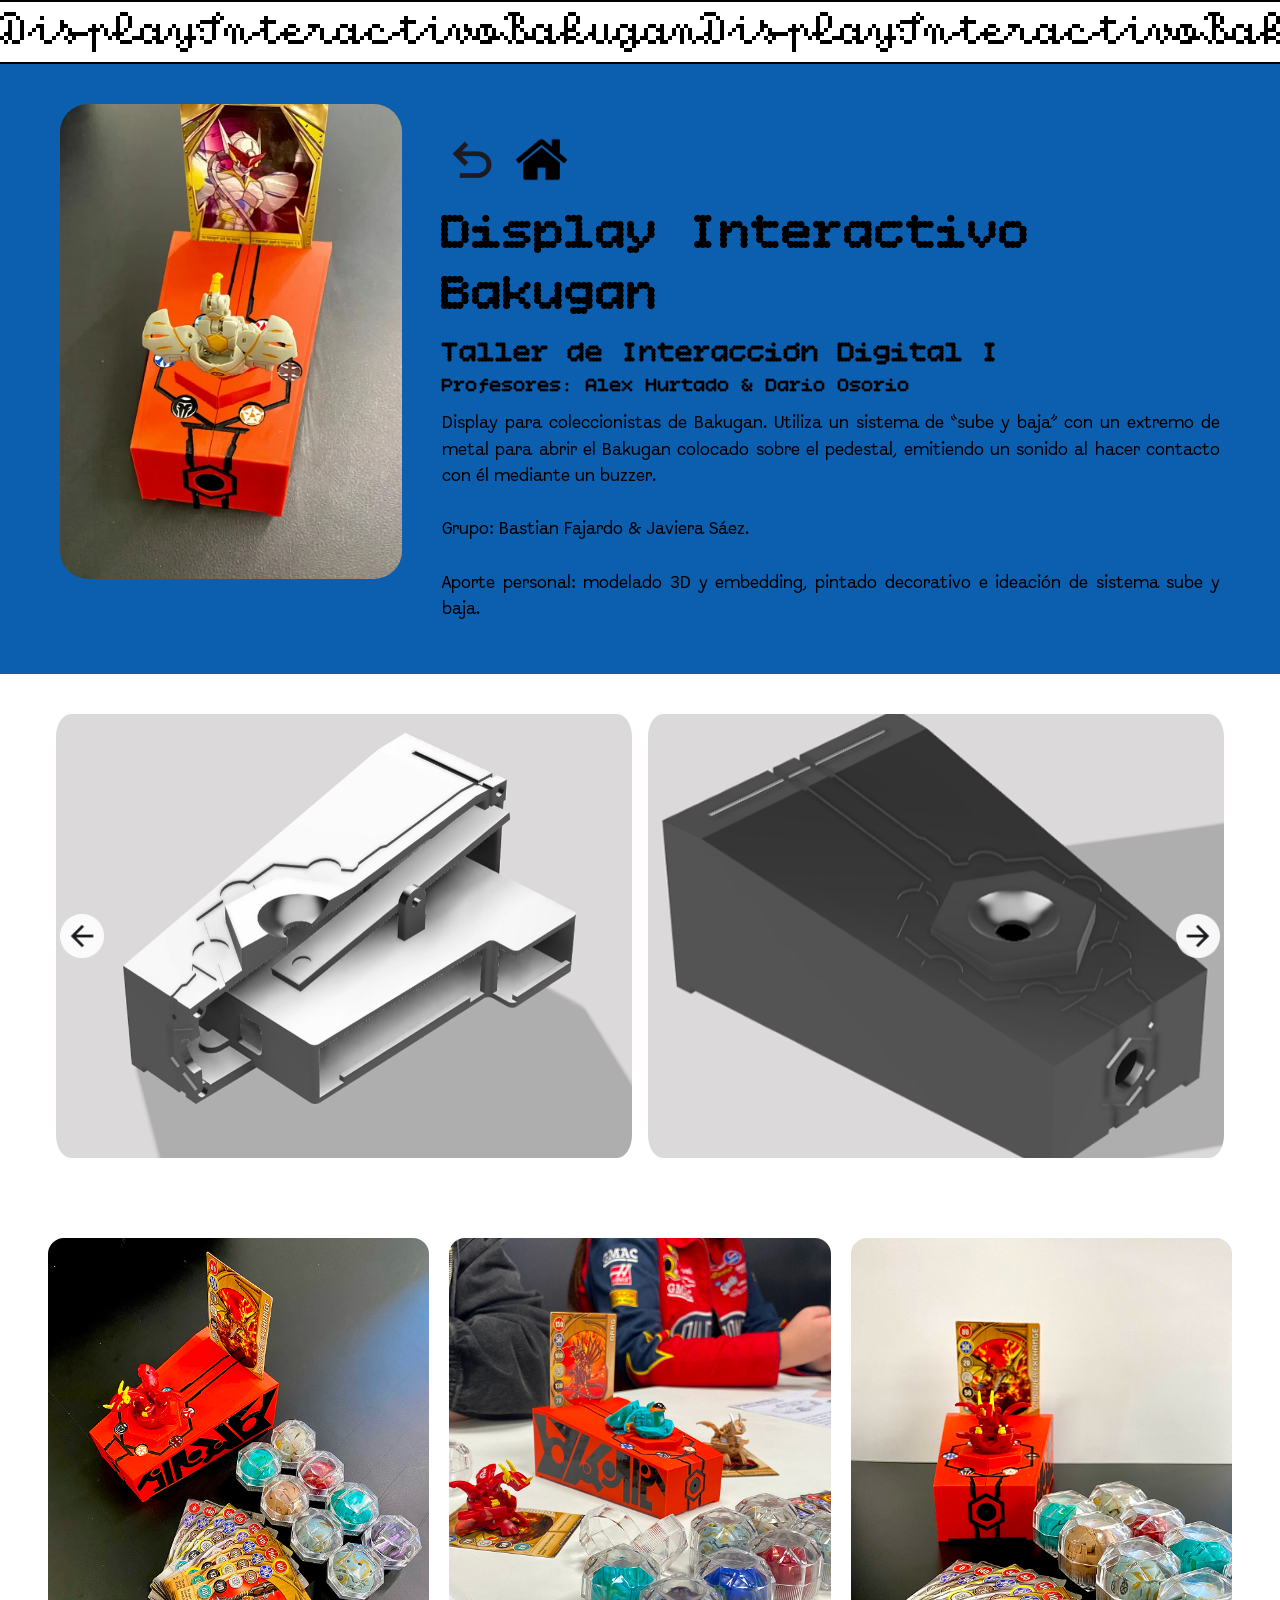
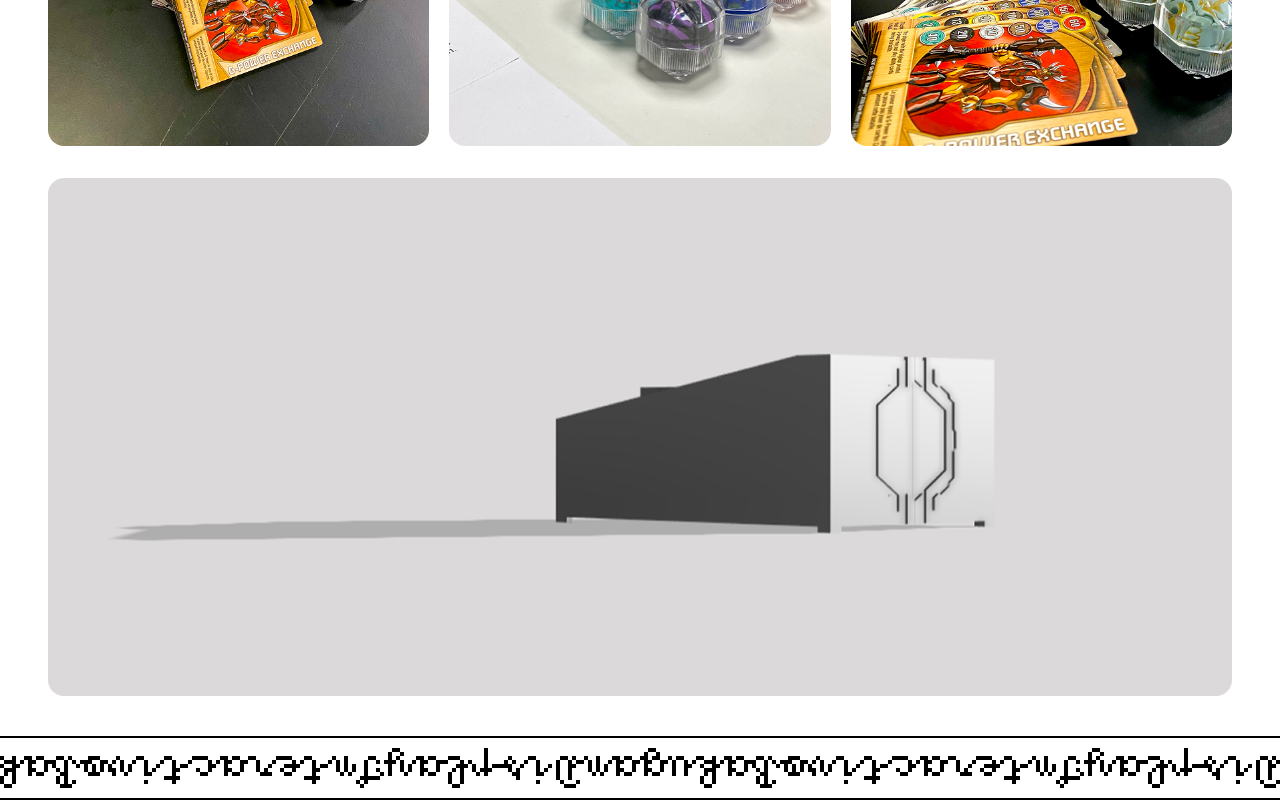
==== commit 7d902436: "Actualizo el sitio" ====
--- a/dd-bakugan.html
+++ b/dd-bakugan.html
@@ -1,4 +1,3 @@
-<!--Código creado con la ayuda de Claude AI*-->
 <!-- Define al navegador que estamos utilizando la versión estándar de HTML5 -->
 <!DOCTYPE html>
 <!-- Abre el documento HTML y define el idioma principal (español) -->
--- a/css/styles.css
+++ b/css/styles.css
@@ -688,6 +688,19 @@
       margin-top: 8px;                     /*margen, arriba*/
       text-align: justify;                 /*para texto justificado*/
     }
+    .link-video {
+    color: #ffffff;           /* o el color que prefieras, ya tienes --azul en tus variables */
+    text-decoration: underline;
+    }
+
+    .link-video:visited {
+   color: #ffffff;           /* mismo color aunque ya lo hayan visitado */
+    }
+
+   .link-video:hover {
+   color: #FC5200;           /* opcional: cambia de color al pasar el mouse */
+    }
+    
  
   /*------------------------------GALERÍA DE FOTOS------------------------------*/
     /*galería de fotos simple*/
@@ -715,11 +728,6 @@
       display: block;                                     /*layout de elementos, en bloque*/
       transition: all 0.3s cubic-bezier(0.4, 0, 0.2, 1);  /*transicón de animación*/
     }
-    /*hover*/
-    .galeria-img:hover {
-      transform: translateY(-4px);                            /*elevación*/
-      filter: drop-shadow(0px 6px 8px rgba(0, 0, 0, 0.18)); /*sombra*/
-    }
  
     /* Imagen que ocupa todo el ancho (foto panorámica) */
     .galeria-img-ancha {
@@ -730,8 +738,20 @@
       display: block;                                   /*layout de elementos, en bloque*/
       transition: all 0.3s cubic-bezier(0.4, 0, 0.2, 1);/*transicón de animación*/
     }
+    /* Imagen que ocupa todo el ancho (foto panorámica) */
+    /*.galeria-img-ancha-variant {
+      width: 100%;                                      /*ancho*/
+      /*max-width: 750px;                                      /*ancho*/
+      /*aspect-ratio: 3508/2481;                             /*ratio de tamaño*/
+      /*object-fit: contain;                                /*rellena espacio sin deformarse*/
+      /*border-radius: 16px;                              /*radio de orilla*/
+      /*display: block;                                   /*layout de elementos, en bloque*/
+      /*transition: all 0.3s cubic-bezier(0.4, 0, 0.2, 1);/*transicón de animación*/
+    /*}*/
     /*hover*/
-    .galeria-img-ancha:hover {
+    .galeria-img:hover,
+    .galeria-img-ancha:hover,
+    .galeria-img-ancha-variant:hover {
       transform: translateY(-4px);                            /*elevación*/
       filter: drop-shadow(0px 6px 8px rgba(0, 0, 0, 0.18)); /*sombra*/
     }
@@ -741,11 +761,15 @@
  /*(para filas de fotos con distintos tamaños- Timbres y aretes)*/
 /*fotos de a dos*/
 .galeria-grid-mosaico2 {
-  columns: 2 260px;       /* crea 3 columnas de mínimo 260px cada una; si no cabe, reduce automáticamente la cantidad de columnas en pantallas chicas */
+  columns: 2 260px;       /* crea 2 columnas de mínimo 260px cada una; si no cabe, reduce automáticamente la cantidad de columnas en pantallas chicas */
   column-gap: 20px;       /* espacio entre columnas */
 }
 /*fotos de a tres*/
 .galeria-grid-mosaico3 {
+  columns: 3 260px;       /* crea 3 columnas de mínimo 260px cada una; si no cabe, reduce automáticamente la cantidad de columnas en pantallas chicas */
+  column-gap: 20px;       /* espacio entre columnas */
+}
+.galeria-grid-mosaico3-variant {
   columns: 3 260px;       /* crea 3 columnas de mínimo 260px cada una; si no cabe, reduce automáticamente la cantidad de columnas en pantallas chicas */
   column-gap: 20px;       /* espacio entre columnas */
 }
@@ -755,8 +779,21 @@
   width: 100%;                                 /* la foto ocupa todo el ancho de su columna */
   height: auto;                                /* alto automático: respeta la proporción original de cada foto */
   max-height: 420px;                           /* altura máxima */
+  object-fit: cover;
   display: block;                              /* layout de elementos, en bloque */
   border-radius: 28px;                         /* radio de esquinas */
+  margin-bottom: 20px;                         /* espacio vertical entre fotos de la misma columna */
+  break-inside: avoid;                         /* evita que una foto se corte a la mitad entre dos columnas */
+  transition: all 0.3s cubic-bezier(0.4, 0, 0.2, 1);  /* transición suave para el hover */
+}
+/*look de las imagenes*/
+.galeria-grid-mosaico3-variant img {
+  width: 100%;                                 /* la foto ocupa todo el ancho de su columna */
+  height: auto;                                /* alto automático: respeta la proporción original de cada foto */
+  max-height: 320px;                           /* altura máxima */
+  object-fit: contain;                         /*contiene imagen sin que se corte*/
+  display: block;                              /* layout de elementos, en bloque */
+  border-radius: 15px;                         /* radio de esquinas */
   margin-bottom: 20px;                         /* espacio vertical entre fotos de la misma columna */
   break-inside: avoid;                         /* evita que una foto se corte a la mitad entre dos columnas */
   transition: all 0.3s cubic-bezier(0.4, 0, 0.2, 1);  /* transición suave para el hover */
@@ -835,6 +872,8 @@
   overflow: hidden;     /*esconder overflow*/
   border-radius: 20px;  /*radio de orilla*/
   width: 100%;          /*ancho*/
+  padding: 12px 0;       /* espacio extra arriba y abajo para el hover */
+  margin: -12px 0;       /* compensa el padding para que no cambie el layout general */
 }
 
 /* La fila de fotos - necesita width:100% para que las fotos se calculen bien */
@@ -850,13 +889,25 @@
   width: 50%;               /*ancho*/
   aspect-ratio: 4 / 3;      /* proporción horizontal para fotos */
   object-fit: cover;        /*rellena espacio sin deformarse*/
+  border-radius: 23px;      /*radio de orilla*/
+  padding: 0 8px;           /*espacio interno entre elemento y su contenido*/
+  box-sizing: border-box;   /*radio de orilla*/
+  transition: all 0.3s ease;/* transición para efecto */
+}
+/* Cada foto: ocupa exactamente 1/2 del contenedor */
+.carrusel-foto-variant {
+  flex: 0 0 50%;            /* ocupa 1/2*/
+  width: 50%;               /*ancho*/
+  aspect-ratio: 4 / 3;      /* proporción horizontal para fotos */
+  object-fit: contain;        /*rellena espacio sin deformarse*/
   border-radius: 16px;      /*radio de orilla*/
   padding: 0 8px;           /*espacio interno entre elemento y su contenido*/
   box-sizing: border-box;   /*radio de orilla*/
   transition: all 0.3s ease;/* transición para efecto */
 }
 /*hover*/
-.carrusel-foto:hover {
+.carrusel-foto:hover,
+.carrusel-foto-variant:hover {
   transform: translateY(-4px);                            /*elevación*/
   filter: drop-shadow(0px 6px 8px rgba(0, 0, 0, 0.18));/*sombra*/
 }
@@ -974,4 +1025,81 @@
 }
 /*------------------------------FIN VIDEO MAO MAO------------------------------*/
 
+/* Areglo para movil hecho por Claude */
+/*=====================  RESPONSIVE MÓVIL  =====================*/
+@media (max-width: 768px) {
+
+  /* Menú principal */
+  .cabecera { padding: 40px 20px; }
+  .contenido_principal { padding: 32px 20px 60px; }
+  .contenedor-botones { justify-content: center; gap: 32px; }
+
+  .tarjeta-categoria { width: min(340px, 100%); }
+  .tarjeta-visual { width: 100%; height: auto; aspect-ratio: 1 / 1; }
+  .rectangle_rojo, .rectangle_amarillo, .rectangle_azul,
+  .img_gatito1, .img_gatito2, .img_gatito3 {
+    width: 88%;   /* 300 / 340 */
+    height: 88%;
+  }
+
+  /* Footer */
+  .footer { flex-direction: column; align-items: flex-start; padding: 40px 20px 80px; }
+  .vertical-line-1 { display: none; }
+  .fila-iconos { flex-wrap: wrap; }
+
+  /* Submenús */
+  .pagina { flex-direction: column; }
+  .rect-plan-comun, .rect-personal, .rect-did { width: 100%; }
+
+  .area-imagenes,
+  .area-imagenes-plan-comun {
+    grid-template-columns: repeat(auto-fit, minmax(min(240px, 100%), 1fr));
+    gap: 24px;
+    padding: 24px 20px;
+  }
+  .foto-con-hover { width: 100%; max-width: 332px; margin: 0 auto; }
+  .foto-con-hover .image-placeholder-1,
+  .foto-con-hover .image-placeholder-2,
+  .foto-con-hover .image-placeholder-3 {
+    width: 100%;
+    height: auto;
+    aspect-ratio: 332 / 465;
+  }
+
+  /* Páginas de proyecto */
+  .proyecto-header { flex-direction: column; align-items: center; gap: 24px; padding: 24px 20px 32px; }
+  #parallax-scene { width: 100%; max-width: 342px; height: auto; aspect-ratio: 342 / 475; }
+  .proyecto-texto { width: 100%; }
+  .proyecto-titulo { font-size: clamp(28px, 8vw, 40px); }
+  .proyecto-subtitulo { font-size: 24px; line-height: 1.2; }
+  .proyecto-sub-subtitulo { font-size: 18px; line-height: 1.3; }
+  .proyecto-descripcion { text-align: left; }
+
+  /* Galerías y carruseles */
+  .proyecto-galeria { padding: 24px 20px; }
+  .galeria-grid { grid-template-columns: repeat(auto-fit, minmax(min(260px, 100%), 1fr)); }
+  .carrusel-desvanecimiento { height: 350px; }
+  .carrusel-manual-contenedor { padding: 24px 20px; }
+  .carrusel-btn.izquierda { left: 28px; }
+  .carrusel-btn.derecha { right: 28px; }
+  .carrusel-btn img,
+  .carrusel-flecha-siguiente img { width: 36px; height: 36px; }
+}
+
+/* Pantallas táctiles: sin hover, el título se muestra siempre abajo de la foto */
+@media (hover: none) {
+  .foto-titulo {
+    opacity: 1;
+    top: auto;
+    bottom: 0;
+    transform: none;
+    background: rgba(255, 255, 255, 0.85);
+    padding: 8px 12px;
+    font-size: 20px;
+  }
+  .foto-con-hover:hover .image-placeholder-1,
+  .foto-con-hover:hover .image-placeholder-2,
+  .foto-con-hover:hover .image-placeholder-3 { opacity: 1; }
+}
+
 /*FIN CSS*/
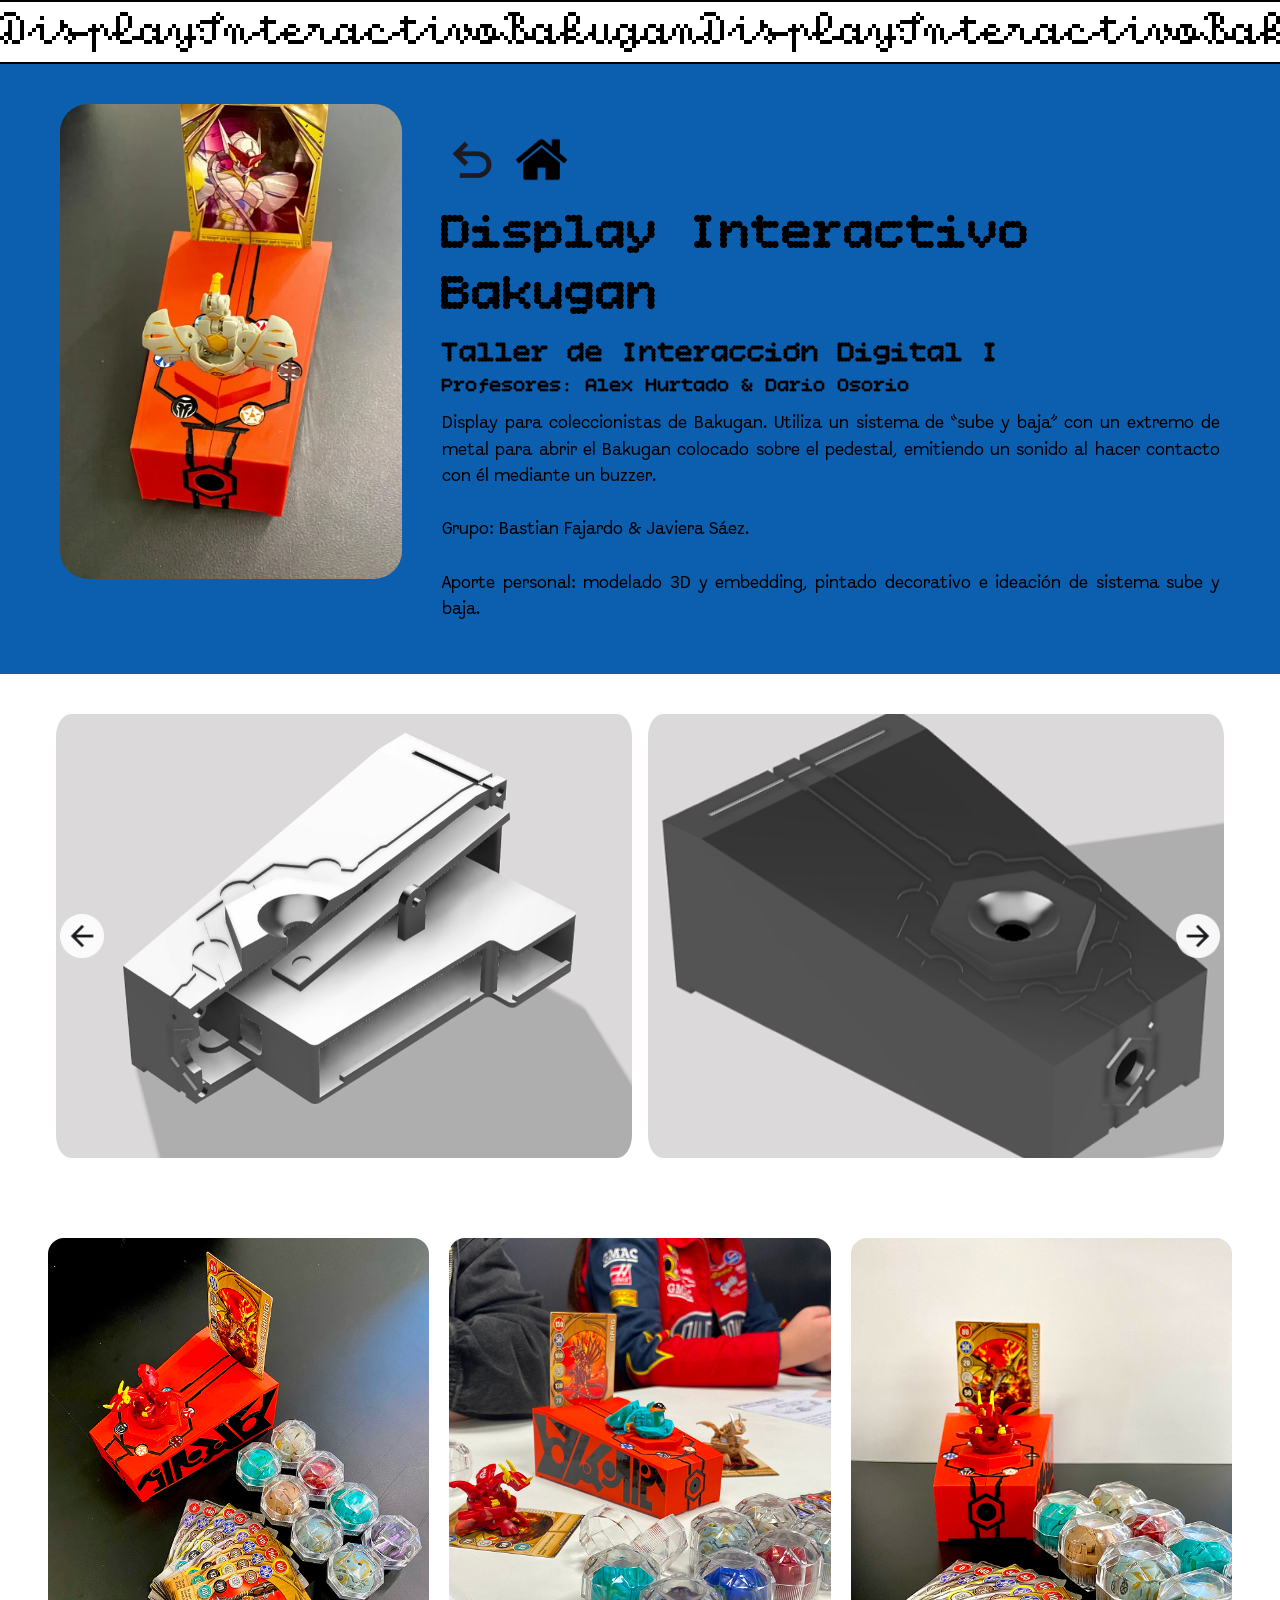
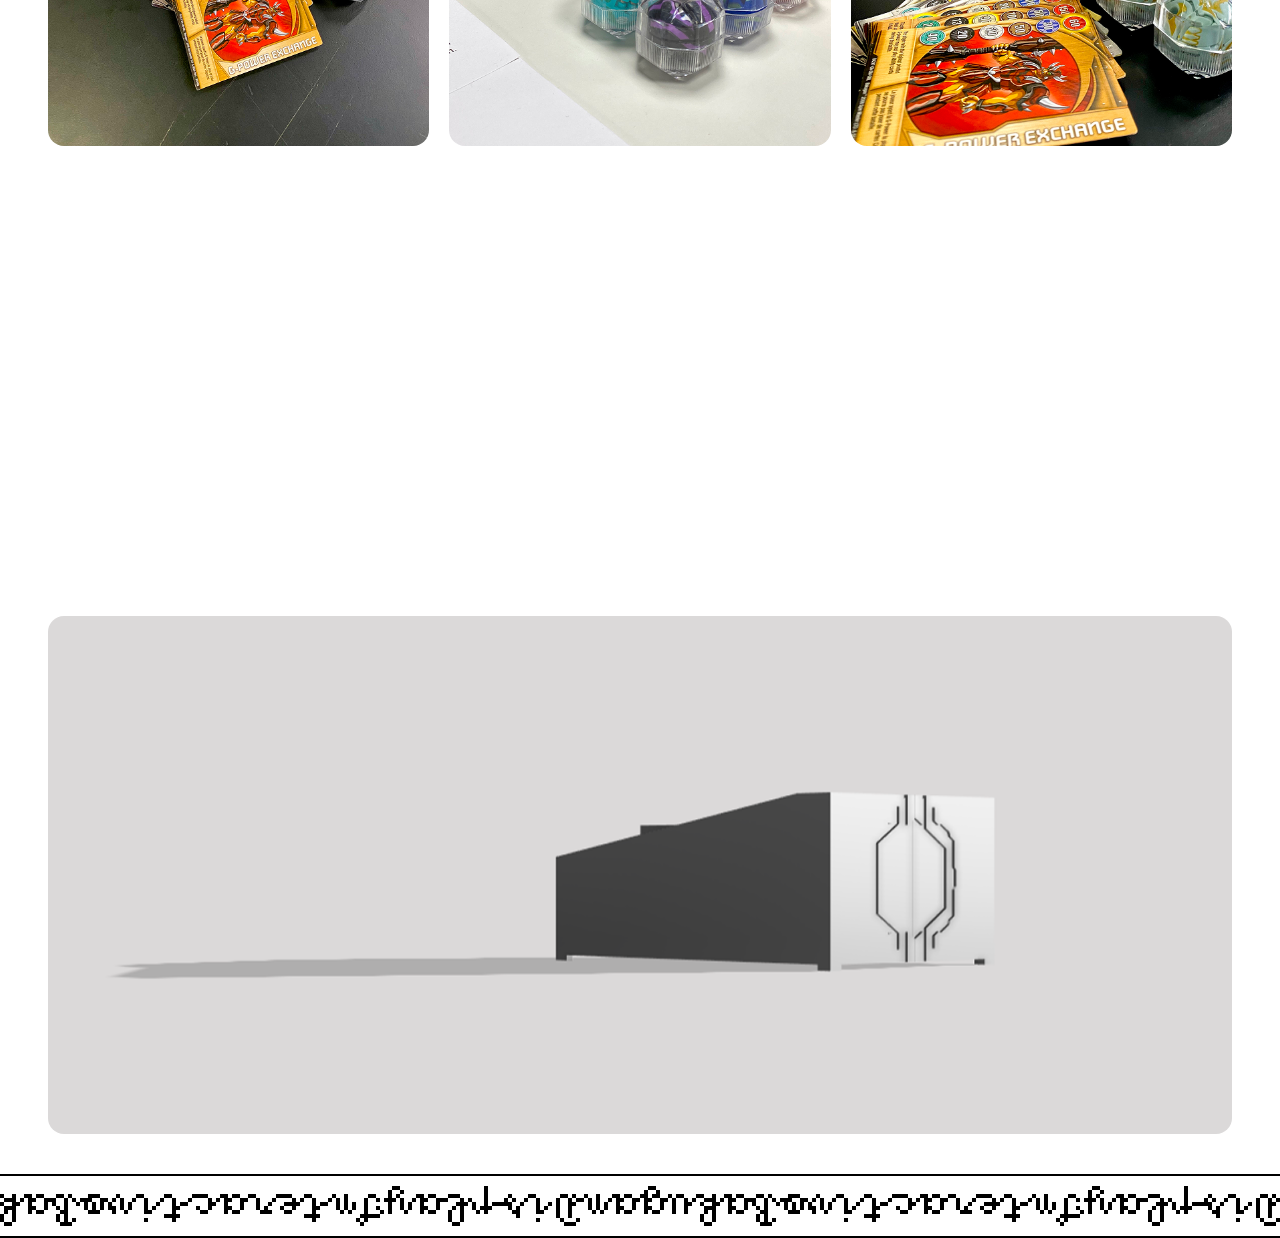
==== commit f67db7d7: "Actualizo el sitio" ====
--- a/dd-bakugan.html
+++ b/dd-bakugan.html
@@ -130,10 +130,24 @@
       <img src="assets/galería-baku/baku-2B.webp" class="galeria-img zoomable" alt="Baku detalle 2">
       <img src="assets/galería-baku/baku-2C.webp" class="galeria-img zoomable" alt="Baku detalle 3">
     </div>
- 
+  </div><!-- fin proyecto-galeria -->
+
+  <!-- Video del juego que se reproduce automáticamente en loop (autoplay, loop), sin sonido (muted), dentro del espacio de la galeria (playsinline) -->
+<video 
+  class="galeria-video" 
+  autoplay      
+  loop          
+  muted         
+  playsinline   
+>
+  <!-- Link al archivo del video -->
+  <source src="assets/galería-baku/bakugan-video.mp4" type="video/mp4">
+</video><!--fin video-->
+
+<!-- Área blanca de galería -->
+  <div class="proyecto-galeria">
     <!-- Imagen panorámica ancha (marcado con id zoomable) -->
     <img src="assets/galería-baku/baku-3A.webp" class="galeria-img-ancha zoomable" alt="Vista panorámica bakugan">
- 
   </div><!-- fin proyecto-galeria -->
 
   <!--=======================================================
